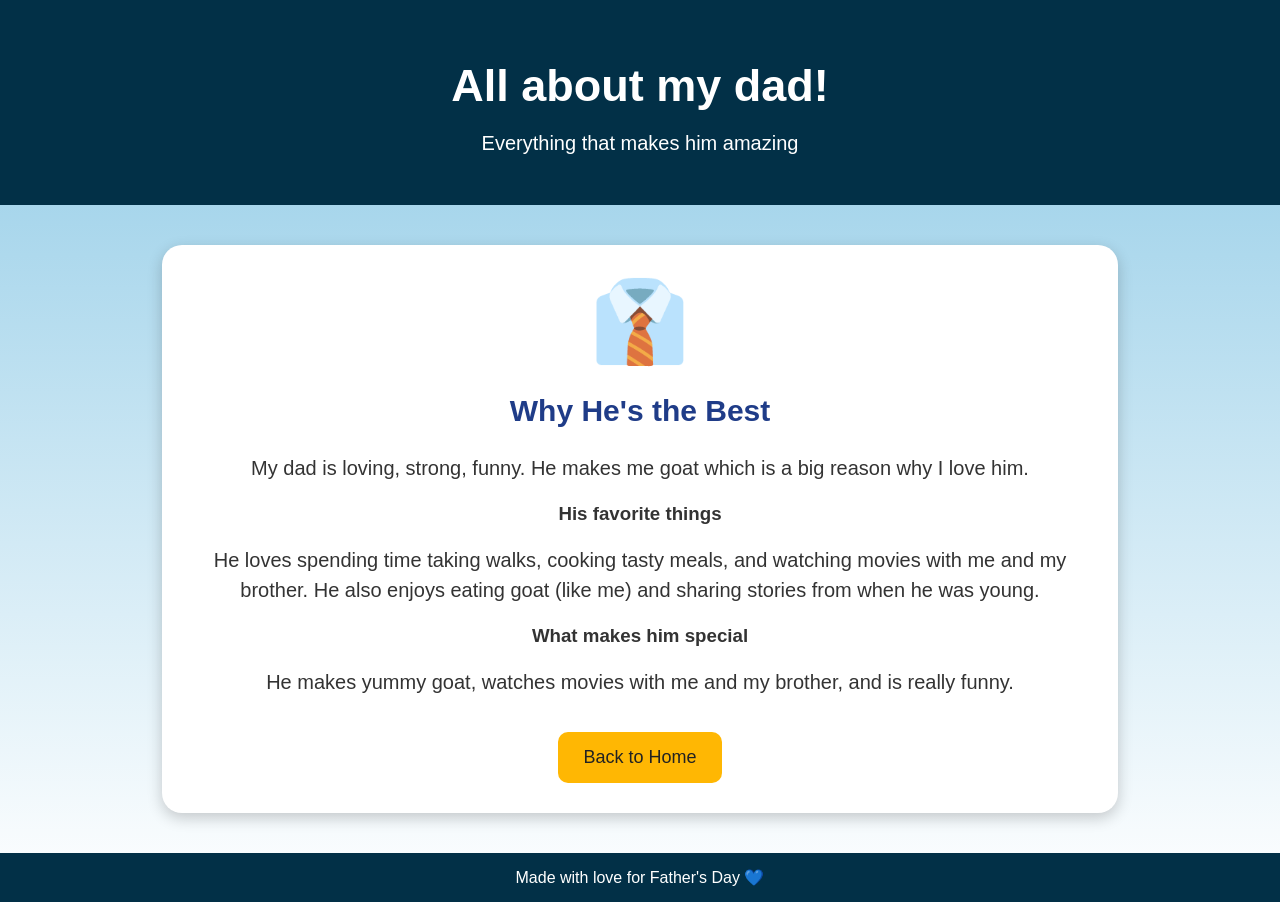
==== all-about-my-dad.html @ 27cfd428 "awesome" ====
<!DOCTYPE html>
<html>
<head>
  <link rel="stylesheet" href="style.css">
  <title>All About My Dad</title>
</head>

<body>
  <header>
    <h1>All about my dad!</h1>
    <p>Everything that makes him amazing</p>
  </header>

  <div class="card">
    <div class="tie">👔</div>
    <h2>Why He's the Best</h2>
    <p>
      My dad is loving, strong, funny. He makes me goat which is a big reason why I love him.
    </p>

    <h3>His favorite things</h3>
    <p>
      He loves spending time taking walks, cooking tasty meals, and watching movies with me and my brother.
      He also enjoys eating goat (like me) and sharing stories from when he was young.
    </p>

    <h3>What makes him special</h3>
    <p>
      He makes yummy goat, watches movies with me and my brother, and is really funny.
    </p>

    <button onclick="location.href='index.html'">Back to Home</button>
  </div>

  <footer>
    Made with love for Father's Day 💙
  </footer>
</body>
</html>
---- style.css ----
body {
  margin: 0;
  font-family: Arial, sans-serif;
  background: linear-gradient(to bottom, #8ecae6, #ffffff);
  color: #333;
  text-align: center;
}

/* Header section */
header {
  background-color: #023047;
  color: white;
  padding: 30px;
}

header h1 {
  font-size: 45px;
  margin-bottom: 10px;
}

header p {
  font-size: 20px;
}

/* Main card */
.card {
  background-color: white;
  width: 70%;
  margin: 40px auto;
  padding: 30px;
  border-radius: 20px;
  box-shadow: 0 5px 15px rgba(0, 0, 0, 0.2);
}

/* Father's Day icon */
.tie {
  font-size: 80px;
  margin-bottom: 10px;
}

.card h2 {
  color: #1f3c88;
  font-size: 30px;
}

.card p {
  font-size: 20px;
  line-height: 1.5;
}

/* Button */
button {
  background-color: #ffb703;
  color: #222;
  border: none;
  padding: 15px 25px;
  font-size: 18px;
  border-radius: 10px;
  cursor: pointer;
  margin-top: 15px;
}

button:hover {
  background-color: #fb8500;
  color: white;
}

/* Footer */
footer {
  background-color: #023047;
  color: white;
  padding: 15px;
  margin-top: 40px;
}

/* Makes the page look better on smaller screens */
@media screen and (max-width: 600px) {
  .card {
    width: 85%;
  }

  header h1 {
    font-size: 35px;
  }

  .card p {
    font-size: 18px;
  }
}
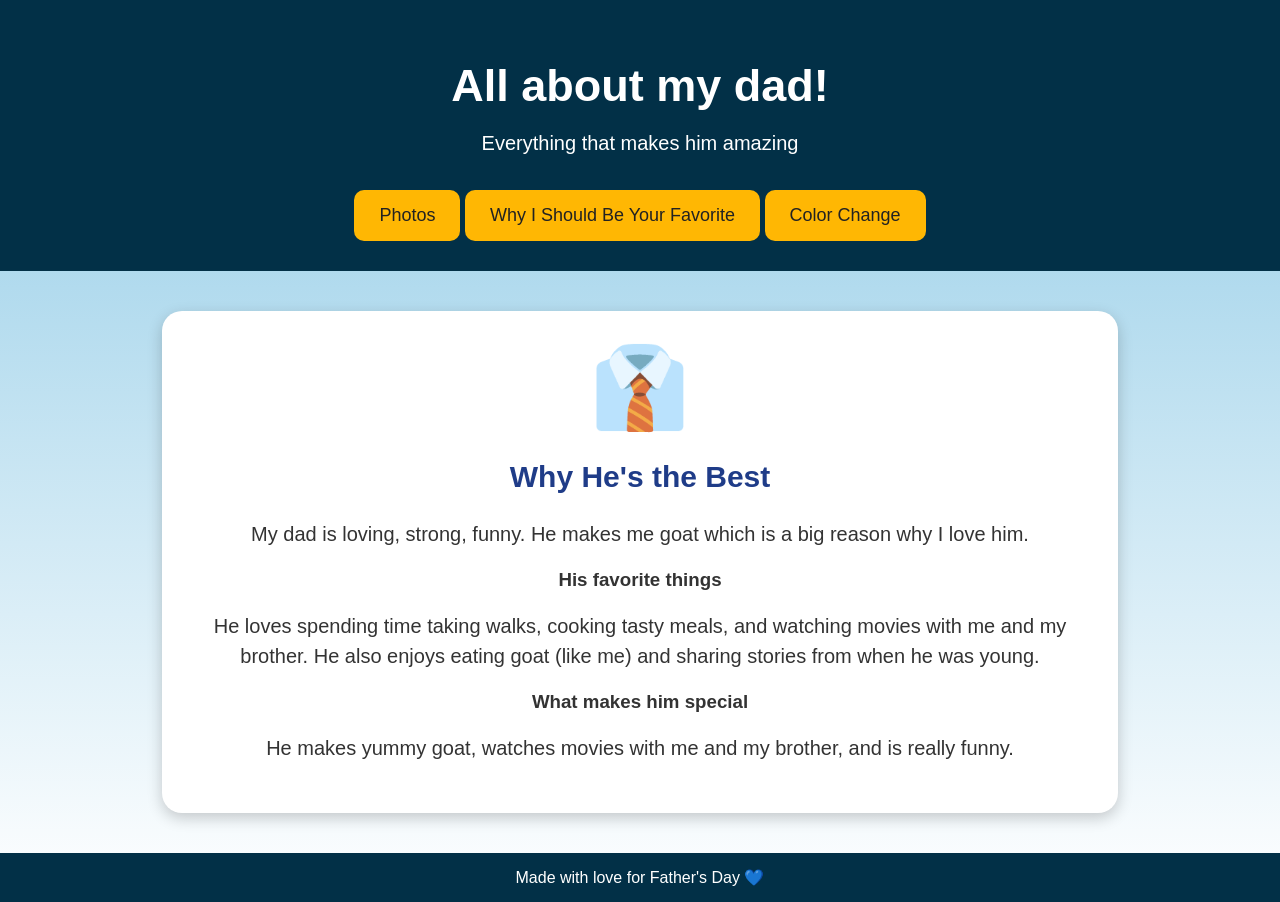
==== commit 5ebb2389: "hi" ====
--- a/all-about-my-dad.html
+++ b/all-about-my-dad.html
@@ -9,6 +9,9 @@
   <header>
     <h1>All about my dad!</h1>
     <p>Everything that makes him amazing</p>
+    <a class="nav-button" href="photos.html">Photos</a>
+    <a class="nav-button" href="why-i-should-be-your-favorite.html">Why I Should Be Your Favorite</a>
+    <button class="nav-button" onclick="document.body.style.background='linear-gradient(to bottom, #ffb703, #ffffff)';">Color Change</button>
   </header>
 
   <div class="card">
@@ -29,7 +32,6 @@
       He makes yummy goat, watches movies with me and my brother, and is really funny.
     </p>
 
-    <button onclick="location.href='index.html'">Back to Home</button>
   </div>
 
   <footer>
--- a/style.css
+++ b/style.css
@@ -49,7 +49,8 @@
 }
 
 /* Button */
-button {
+button,
+a.nav-button {
   background-color: #ffb703;
   color: #222;
   border: none;
@@ -58,9 +59,12 @@
   border-radius: 10px;
   cursor: pointer;
   margin-top: 15px;
+  display: inline-block;
+  text-decoration: none;
 }
 
-button:hover {
+button:hover,
+a.nav-button:hover {
   background-color: #fb8500;
   color: white;
 }
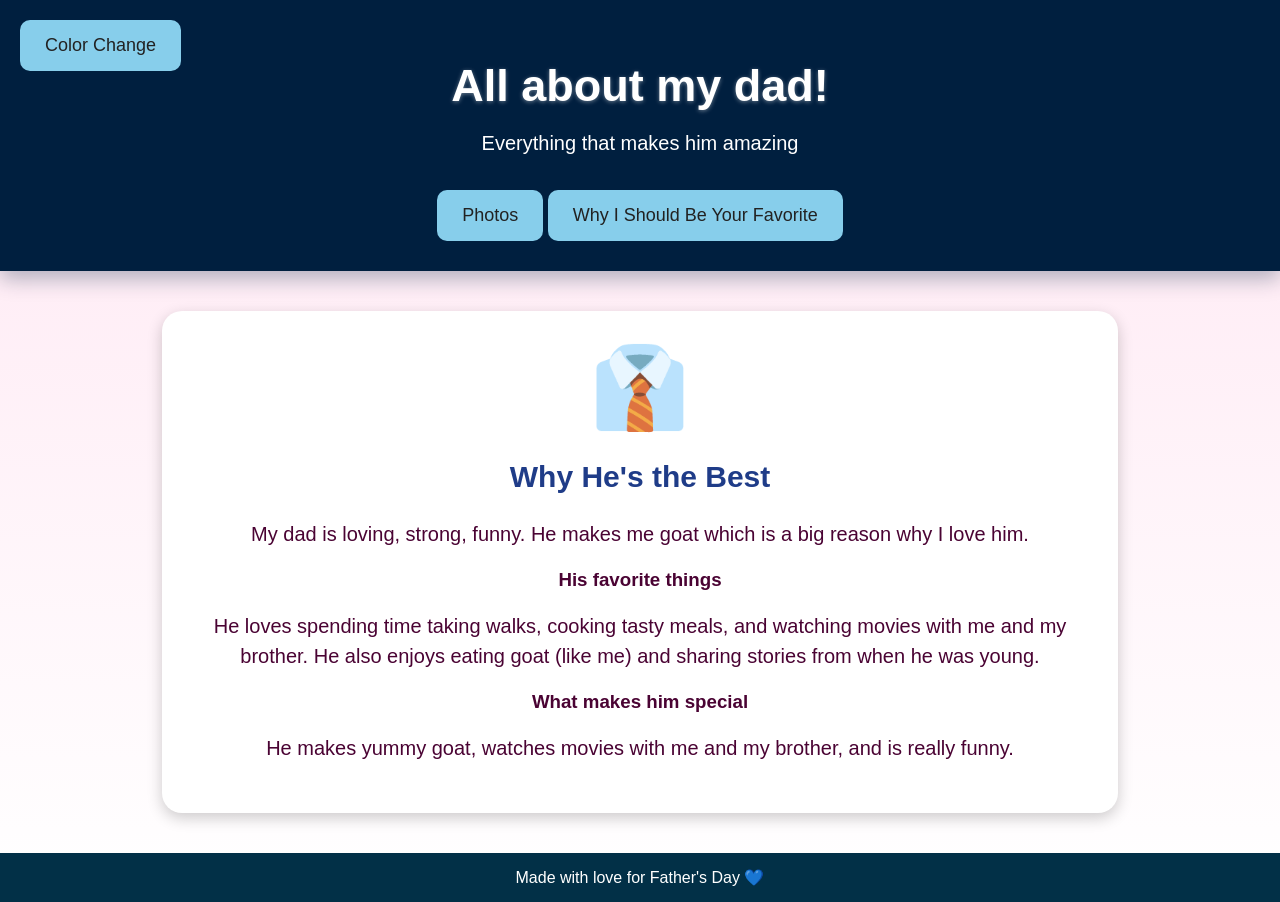
==== commit 40124a7b: "happy fathers day" ====
--- a/all-about-my-dad.html
+++ b/all-about-my-dad.html
@@ -3,6 +3,53 @@
 <head>
   <link rel="stylesheet" href="style.css">
   <title>All About My Dad</title>
+  <script>
+    let colorState = 0;
+    function toggleColor() {
+      if (colorState === 0) {
+        document.body.style.background = 'linear-gradient(to bottom, #ff0000, #990000)';
+      } else if (colorState === 1) {
+        document.body.style.background = 'linear-gradient(to bottom, #00ff00, #007700)';
+      } else if (colorState === 2) {
+        document.body.style.background = 'linear-gradient(to bottom, #ff1493, #ff69b4)';
+      } else {
+        document.body.style.background = 'linear-gradient(to bottom, #ff69b4, #ff1493)';
+        rainConfetti();
+      }
+      colorState = (colorState + 1) % 4;
+    }
+
+    function rainConfetti() {
+      const confettiCount = 200;
+      const confettiEmojis = ['🎊', '✨', '🌟', '💫', '🎊', '✨', '🌟'];
+      for (let i = 0; i < confettiCount; i++) {
+        const confetti = document.createElement('div');
+        confetti.textContent = confettiEmojis[Math.floor(Math.random() * confettiEmojis.length)];
+        confetti.style.position = 'fixed';
+        confetti.style.pointerEvents = 'none';
+        confetti.style.left = Math.random() * 100 + 'vw';
+        confetti.style.top = '-40px';
+        confetti.style.fontSize = `${Math.floor(Math.random() * 26) + 18}px`;
+        confetti.style.opacity = '0';
+        confetti.style.transform = `rotate(${Math.random() * 360}deg)`;
+        const delay = Math.random() * 1000;
+        const duration = 2500 + Math.random() * 1500;
+        confetti.style.transition = `transform ${duration}ms ease-out, top ${duration}ms ease-out, opacity ${duration}ms ease-out`;
+        document.body.appendChild(confetti);
+        setTimeout(() => {
+          requestAnimationFrame(() => {
+            confetti.style.opacity = '1';
+            confetti.style.top = window.innerHeight + 40 + 'px';
+            confetti.style.transform = `rotate(${Math.random() * 720 - 360}deg) translateX(${Math.random() * 200 - 100}px)`;
+          });
+          setTimeout(() => {
+            confetti.style.opacity = '0';
+          }, duration - 500);
+          setTimeout(() => confetti.remove(), duration + 100);
+        }, delay);
+      }
+    }
+  </script>
 </head>
 
 <body>
@@ -11,7 +58,7 @@
     <p>Everything that makes him amazing</p>
     <a class="nav-button" href="photos.html">Photos</a>
     <a class="nav-button" href="why-i-should-be-your-favorite.html">Why I Should Be Your Favorite</a>
-    <button class="nav-button" onclick="document.body.style.background='linear-gradient(to bottom, #ffb703, #ffffff)';">Color Change</button>
+    <button class="nav-button color-button" onclick="toggleColor();">Color Change</button>
   </header>
 
   <div class="card">
--- a/style.css
+++ b/style.css
@@ -1,21 +1,31 @@
 body {
   margin: 0;
   font-family: Arial, sans-serif;
-  background: linear-gradient(to bottom, #8ecae6, #ffffff);
-  color: #333;
+  background: linear-gradient(to bottom, #ffe6f2, #ffffff);
+  color: #4a0333;
   text-align: center;
 }
 
 /* Header section */
 header {
-  background-color: #023047;
+  background-color: #001f3f;
   color: white;
   padding: 30px;
+  position: relative;
+  box-shadow: 0 8px 20px rgba(0, 31, 63, 0.3);
+}
+
+.color-button {
+  position: absolute;
+  top: 20px;
+  left: 20px;
+  margin-top: 0;
 }
 
 header h1 {
   font-size: 45px;
   margin-bottom: 10px;
+  text-shadow: 0 1px 4px rgba(255, 255, 255, 0.4);
 }
 
 header p {
@@ -51,7 +61,7 @@
 /* Button */
 button,
 a.nav-button {
-  background-color: #ffb703;
+  background-color: #87ceeb;
   color: #222;
   border: none;
   padding: 15px 25px;
@@ -65,7 +75,7 @@
 
 button:hover,
 a.nav-button:hover {
-  background-color: #fb8500;
+  background-color: #4a9eff;
   color: white;
 }
 
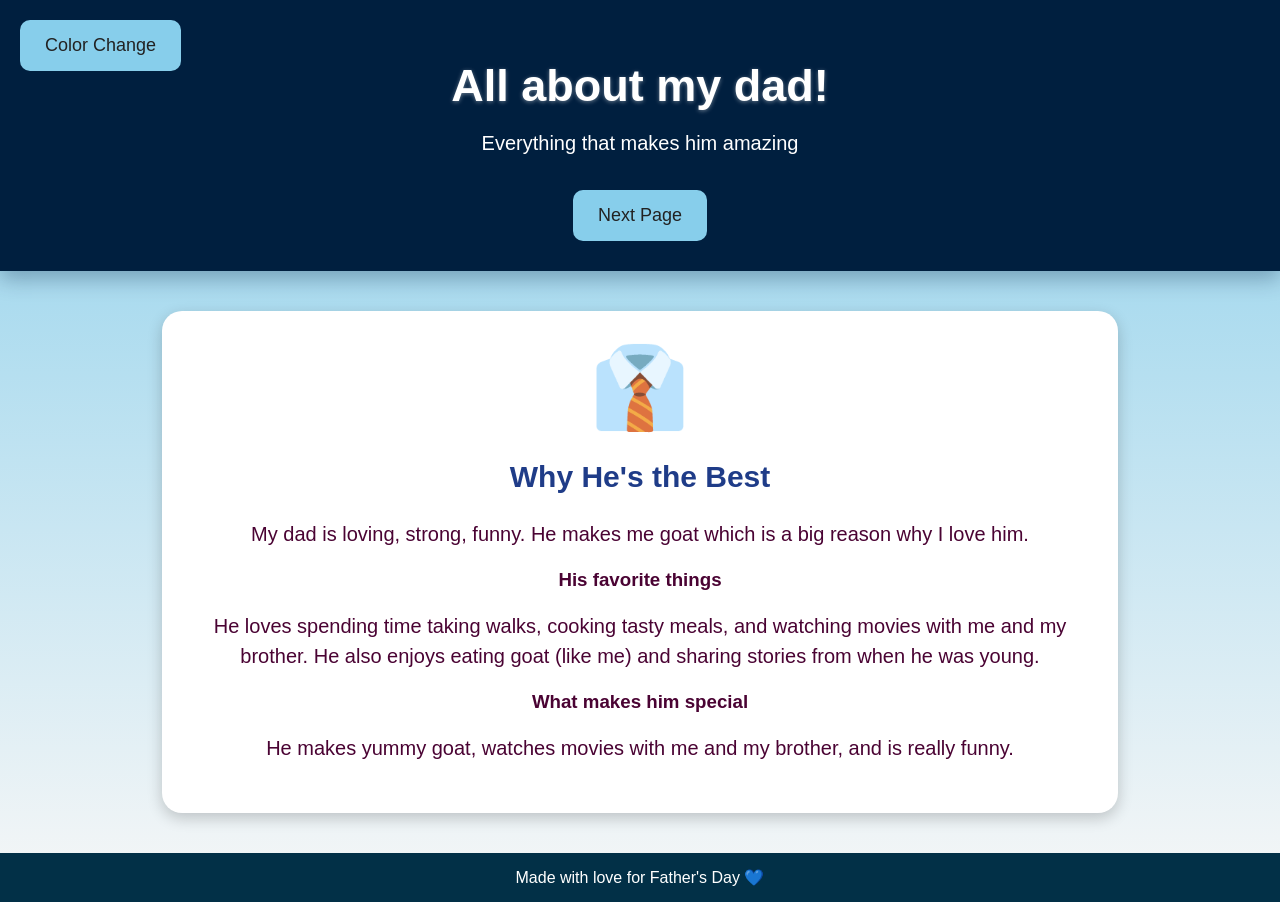
==== commit f8b89fbf: "this is so much fun" ====
--- a/all-about-my-dad.html
+++ b/all-about-my-dad.html
@@ -56,9 +56,8 @@
   <header>
     <h1>All about my dad!</h1>
     <p>Everything that makes him amazing</p>
-    <a class="nav-button" href="photos.html">Photos</a>
-    <a class="nav-button" href="why-i-should-be-your-favorite.html">Why I Should Be Your Favorite</a>
     <button class="nav-button color-button" onclick="toggleColor();">Color Change</button>
+    <a class="nav-button" href="photos.html">Next Page</a>
   </header>
 
   <div class="card">
--- a/style.css
+++ b/style.css
@@ -1,7 +1,7 @@
 body {
   margin: 0;
   font-family: Arial, sans-serif;
-  background: linear-gradient(to bottom, #ffe6f2, #ffffff);
+  background: linear-gradient(to bottom, #87ceeb, #f7f7f7);
   color: #4a0333;
   text-align: center;
 }
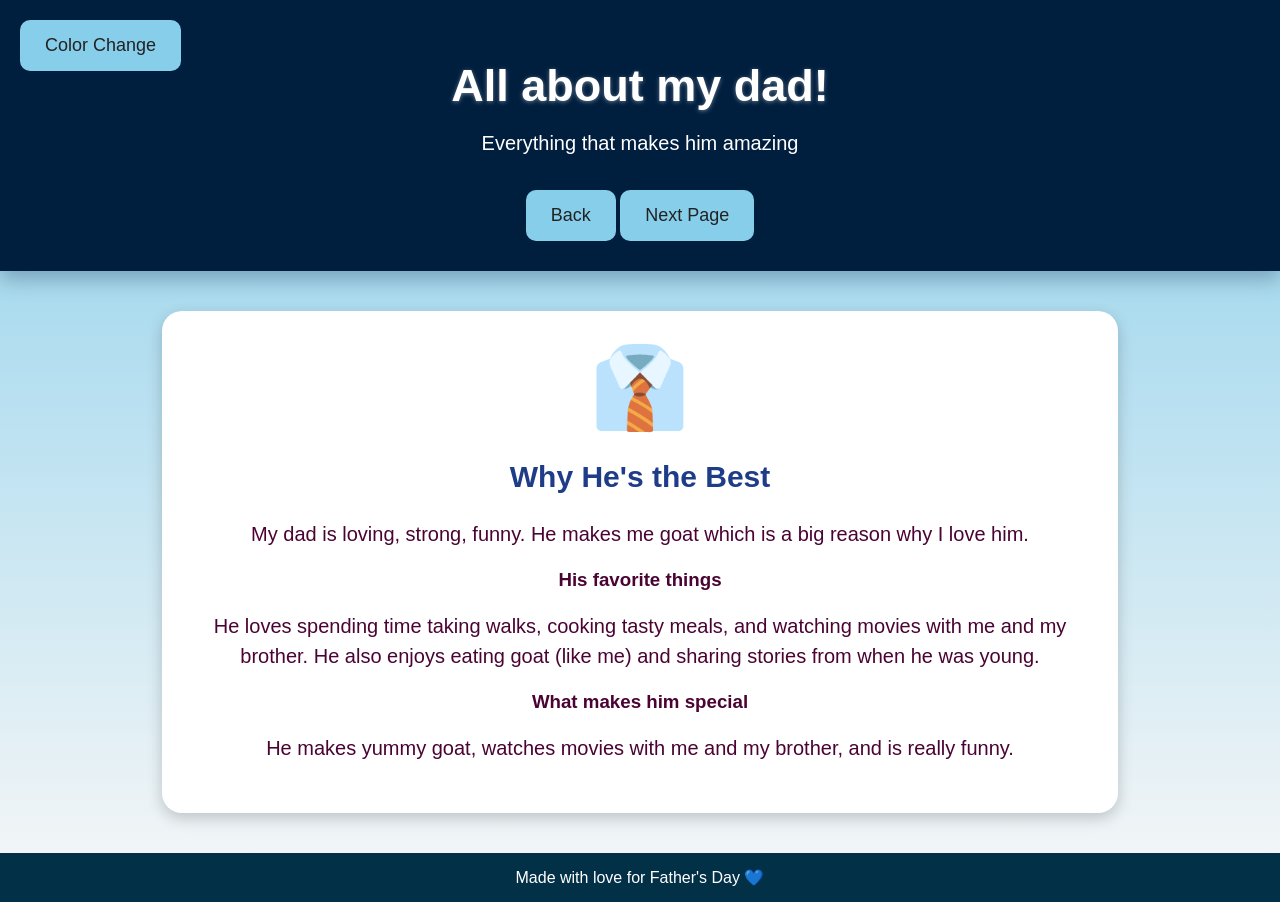
==== commit a4326407: "yay" ====
--- a/all-about-my-dad.html
+++ b/all-about-my-dad.html
@@ -5,19 +5,39 @@
   <title>All About My Dad</title>
   <script>
     let colorState = 0;
-    function toggleColor() {
-      if (colorState === 0) {
-        document.body.style.background = 'linear-gradient(to bottom, #ff0000, #990000)';
-      } else if (colorState === 1) {
+
+    function setPageBackground(state, showConfetti = false) {
+      if (state === 0) {
+        document.body.style.background = 'linear-gradient(to bottom, #87ceeb, #b0e0e6)';
+      } else if (state === 1) {
         document.body.style.background = 'linear-gradient(to bottom, #00ff00, #007700)';
-      } else if (colorState === 2) {
+      } else if (state === 2) {
         document.body.style.background = 'linear-gradient(to bottom, #ff1493, #ff69b4)';
       } else {
         document.body.style.background = 'linear-gradient(to bottom, #ff69b4, #ff1493)';
-        rainConfetti();
+        if (showConfetti) {
+          rainConfetti();
+        }
       }
-      colorState = (colorState + 1) % 4;
     }
+
+    function toggleColor() {
+      const currentState = colorState;
+      setPageBackground(currentState, true);
+      localStorage.setItem('backgroundState', currentState);
+      colorState = (currentState + 1) % 4;
+    }
+
+    function syncBackground() {
+      const storedState = localStorage.getItem('backgroundState');
+      if (storedState !== null) {
+        const state = Number(storedState);
+        setPageBackground(state, false);
+        colorState = (state + 1) % 4;
+      }
+    }
+
+    window.addEventListener('DOMContentLoaded', syncBackground);
 
     function rainConfetti() {
       const confettiCount = 200;
@@ -57,6 +77,7 @@
     <h1>All about my dad!</h1>
     <p>Everything that makes him amazing</p>
     <button class="nav-button color-button" onclick="toggleColor();">Color Change</button>
+    <button class="nav-button" onclick="history.back();">Back</button>
     <a class="nav-button" href="photos.html">Next Page</a>
   </header>
 
--- a/style.css
+++ b/style.css
@@ -32,6 +32,12 @@
   font-size: 20px;
 }
 
+.smileys {
+  font-size: 4rem;
+  margin-top: 24px;
+  margin-bottom: 16px;
+}
+
 /* Main card */
 .card {
   background-color: white;
@@ -40,6 +46,30 @@
   padding: 30px;
   border-radius: 20px;
   box-shadow: 0 5px 15px rgba(0, 0, 0, 0.2);
+}
+
+.photo-grid {
+  display: flex;
+  flex-wrap: wrap;
+  justify-content: center;
+  gap: 16px;
+  margin-top: 20px;
+}
+
+.photo {
+  width: 240px;
+  height: 180px;
+  overflow: hidden;
+  border-radius: 16px;
+  background-color: #f0f4ff;
+  box-shadow: 0 4px 10px rgba(0, 0, 0, 0.1);
+}
+
+.photo img {
+  width: 100%;
+  height: 100%;
+  object-fit: cover;
+  display: block;
 }
 
 /* Father's Day icon */
